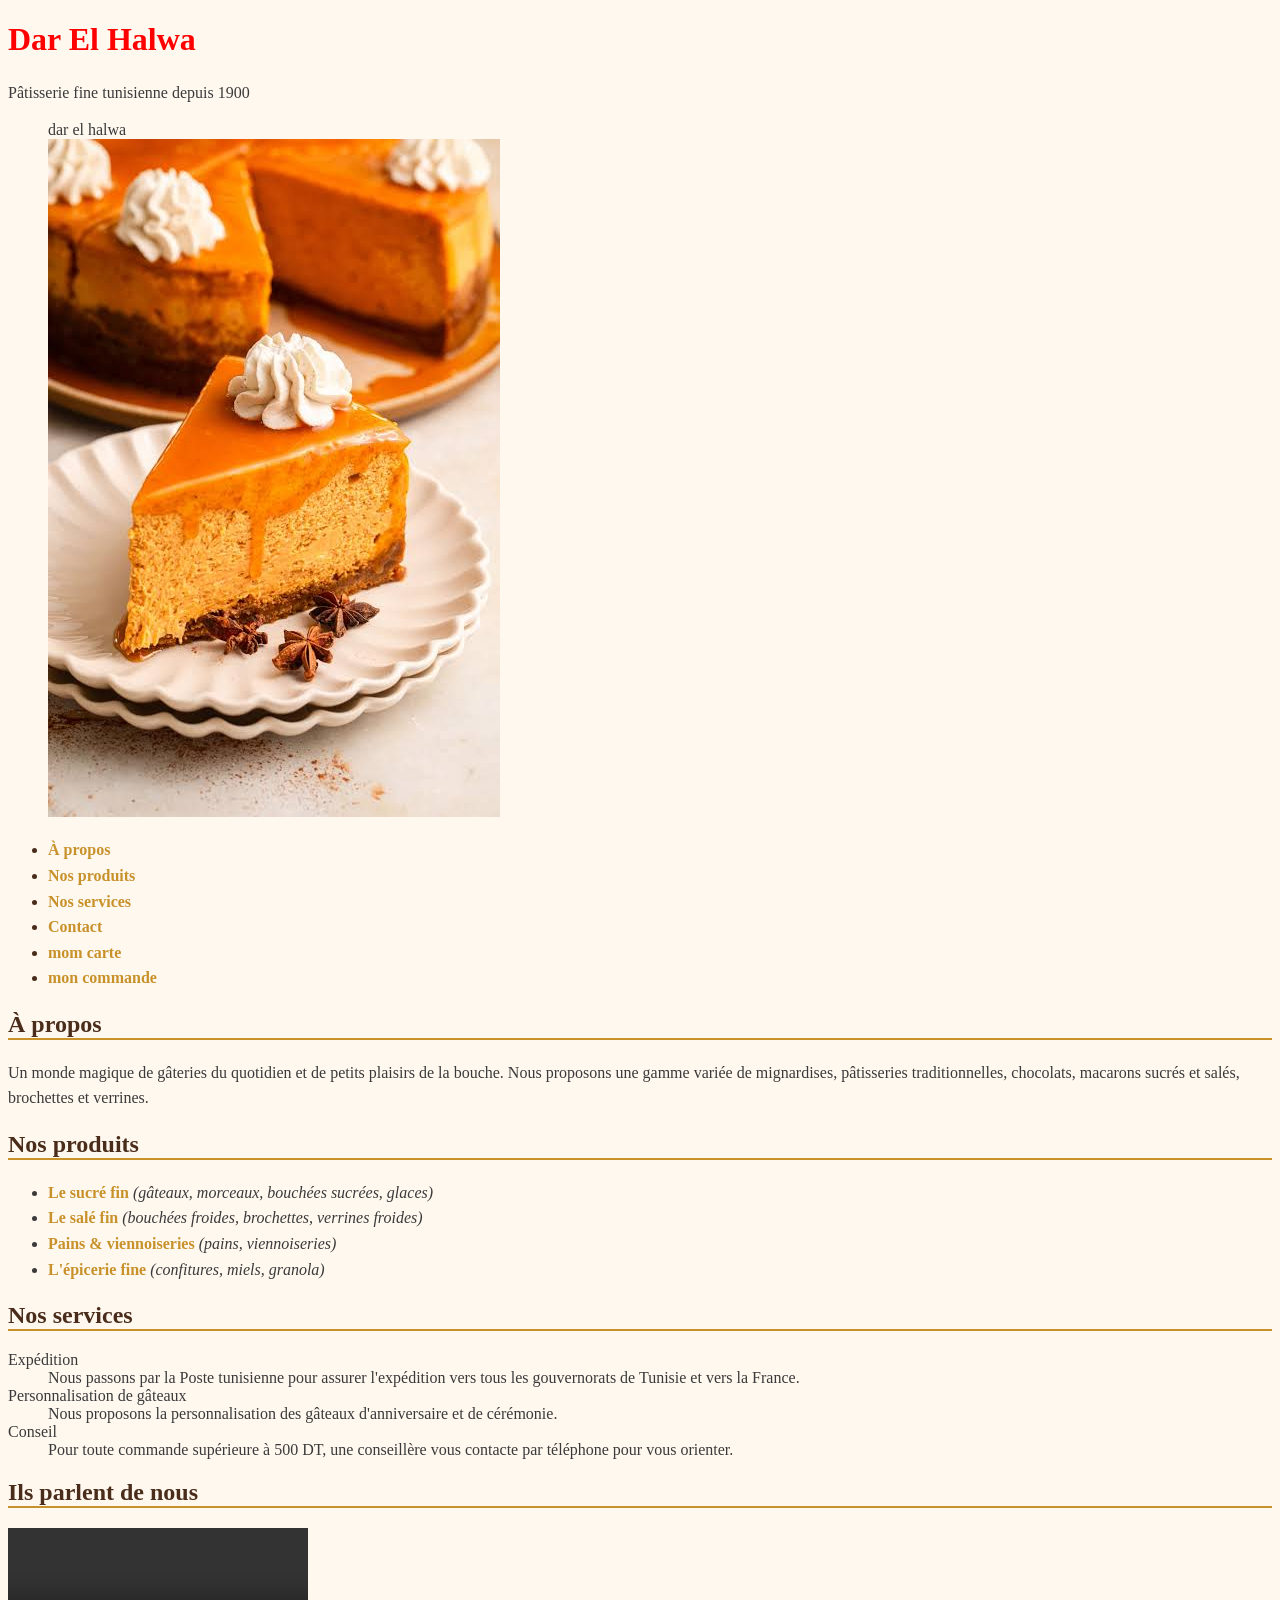
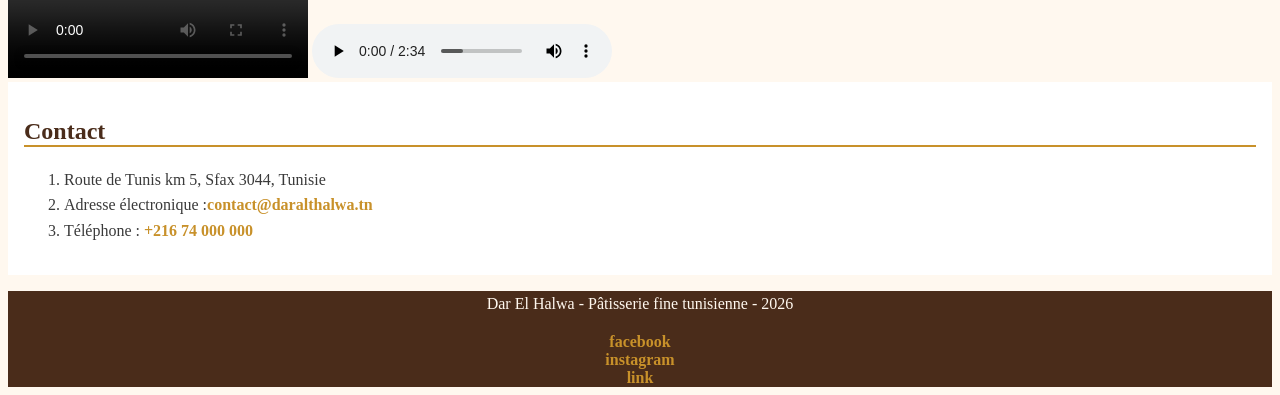
==== index.html @ 82a22570 "Nous avons terminer le tp numero 4" ====
<!DOCTYPE html>
<html lang="fr">
<head>
    <meta charset="UTF-8">
    <meta name="viewport" content="width=device-width, initial-scale=1.0">
    <title>Dar El Halwa - Pâtisserie fine tunisienne</title>
    <link rel="stylesheet" href="css/style.css">
    <script src="js/"></script>
</head>
<body>
    <header>
        <h1>Dar El Halwa</h1>
        <p>Pâtisserie fine tunisienne depuis 1900</p>
        <figure>
            <figcaption>dar el halwa </figcaption>
            <img src="image/Sweet.jpg">
        </figure>
    </header>
    <nav>
        <ul>
            <li><a href="#apropos">À propos</a></li>
            <li><a href="#produits">Nos produits</a></li>
            <li><a href="#services">Nos services</a></li>
            <li><a href="#contact">Contact</a></li>
            <li><a href="carte.html" >mom carte</a></li>
            <li><a href="commande.html" >mon commande</a></li>
        </ul>
    </nav>
    <main>
        <section id="apropos">
            <h2>À propos</h2>
            <p>
                Un monde magique de gâteries du quotidien et de petits plaisirs de la bouche.
                Nous proposons une gamme variée de mignardises, pâtisseries traditionnelles,
                chocolats, macarons sucrés et salés, brochettes et verrines.
            </p>
        </section>
        <section id="produits">
            <h2>Nos produits</h2>
            <ul>
                <li>
                    <strong>Le sucré fin</strong>
                    <em>(gâteaux, morceaux, bouchées sucrées, glaces)</em>
                </li>
                <li>
                    <strong>Le salé fin</strong>
                    <em>(bouchées froides, brochettes, verrines froides)</em>
                </li>
                <li>
                    <strong>Pains & viennoiseries</strong>
                    <em>(pains, viennoiseries)</em>
                </li>
                <li>
                    <strong>L'épicerie fine</strong>
                    <em>(confitures, miels, granola)</em>
                </li>
            </ul>
        </section>
        <section id="services">
            <h2>Nos services</h2>
            <dl>
                <dt>Expédition</dt>
                <dd>
                    Nous passons par la Poste tunisienne pour assurer
                    l'expédition vers tous les gouvernorats de Tunisie
                    et vers la France.
                </dd>
                <dt>Personnalisation de gâteaux</dt>
                <dd>
                    Nous proposons la personnalisation des gâteaux
                    d'anniversaire et de cérémonie.
                </dd>
                <dt>Conseil</dt>
                <dd>
                    Pour toute commande supérieure à 500 DT,
                    une conseillère vous contacte par téléphone
                    pour vous orienter.
                </dd>
            </dl>
        </section>
        <section id="temoignages">
            <h2>Ils parlent de nous</h2>
            <video controls>
            <source src="Media/Sugar is life Behind the scenes at Paris oldest patisserie.mp4" type="video/mp4">
        Votre navigateur ne prend pas en charge la lecture de vidéo <a href="temoignages.mp4">Télécharger la vidéo</a>.
    </video>
    <audio controls>
        <source src="Media/Sound Effect - Ice Cream Truck.mp3" type="audio/mpeg">
        Votre navigateur ne prend pas en charge l'élément audio.
    </audio>
    </section>
        <section id="contact">
            <h2>Contact</h2>

            <ol>
                <li>Route de Tunis km 5, Sfax 3044, Tunisie</li>
                <li>Adresse électronique :<a href="mailto:contact@daralthalwa.tn">contact@daralthalwa.tn</a></li>
                <li>Téléphone :<a href="telto:+216 74 000 000"> +216 74 000 000</a></li>
            </ol>
        </section>
</body><footer>
        <p>Dar El Halwa - Pâtisserie fine tunisienne - 2026</p>
        <a href="https://www.facebook.com/darelhalwa"> facebook </a><br>
        <a href="https://www.instagram.com/darelhalwa">instagram</a><br>
        <a href="https://www.linkedin.com/company/darelhalwa">link</a>
    </footer>

</html>
---- css/style.css ----
h1 { color: red; }
:root {
  --miel: #c8912a;
  --chocolat: #4a2c1a;
  --creme: #fff8ef;
  --pistache: #6b8e4e;
  --gris-texte: #3a3a3a;
  --espace: 1rem;
}

body {
  background-color: var(--creme);
  color: var(--gris-texte);
}
h2 {
  color: var(--chocolat);
  border-bottom: 2px solid var(--miel);
}

nav ,a {
  color: var(--chocolat);
  font-weight: bold;
  text-decoration: none;
}

strong {
  color: var(--miel);
}

footer {
  background-color: var(--chocolat);
  color: var(--creme);
  text-align: center;
}


p, li {
  line-height: 1.6;
}


#contact {
  background-color: #ffffff;
  padding: var(--espace);
}


.mise-en-avant {
  font-size: larger;
  font-style: italic;
}

a:link { color: var(--miel); }
a:visited { color: var(--pistache); }
a:hover { color: var(--chocolat); text-decoration: underline; }
a:active { color: var(--chocolat); }
.carte-info {
  width: 400 px;
  padding: 20 px;
  border: 2px solid var(--miel);
  margin: 30 px;
}
*, *::before, *::after {
  box-sizing: border-box;
}
table {
  border-collapse: collapse;
  width: 100%;
}

thead {
  background-color: var(--miel);
  color: var(--chocolat);
}

th, td {
  border: 1px solid #ccc;
  padding: 8px;
}

tbody tr td:last-child {
  text-align: right;
}

tbody tr:nth-child(even) {
  background-color: #faf3e8;
}

caption {
  caption-side: bottom;
  font-style: italic;
}
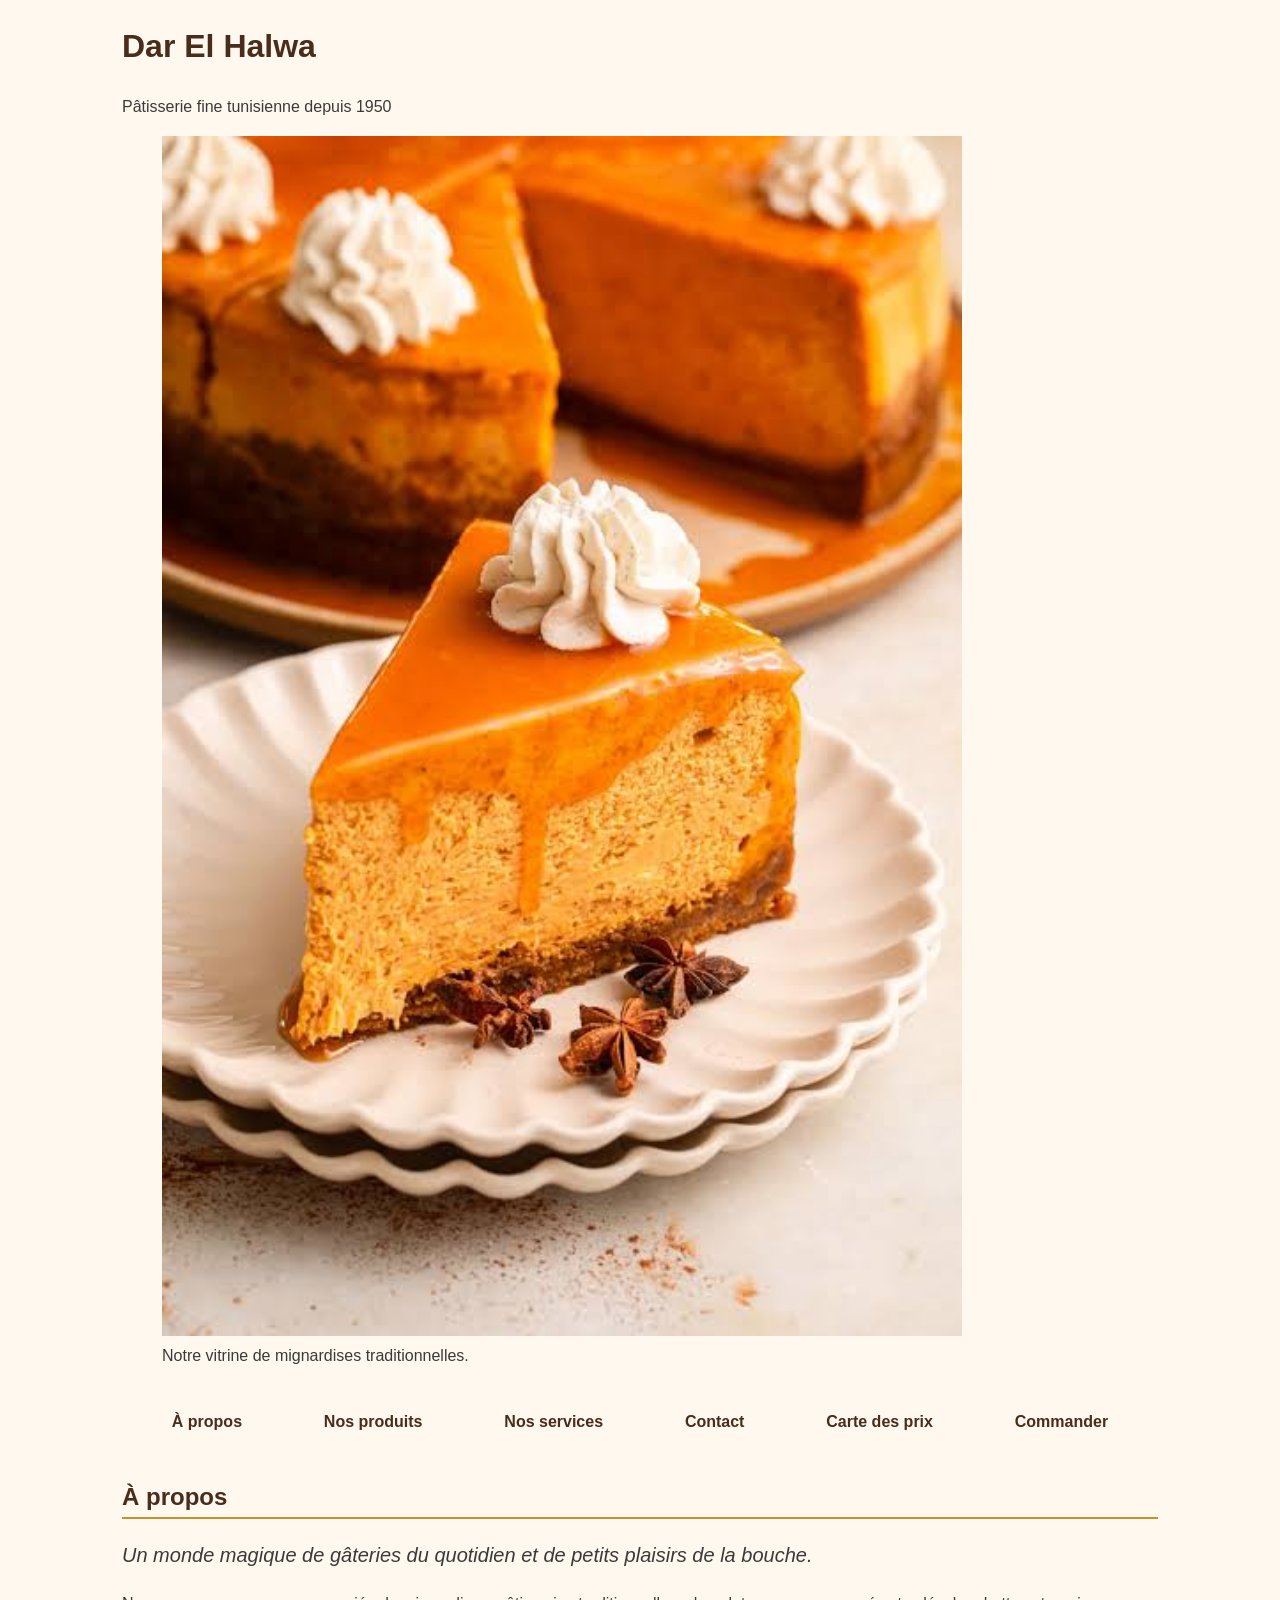
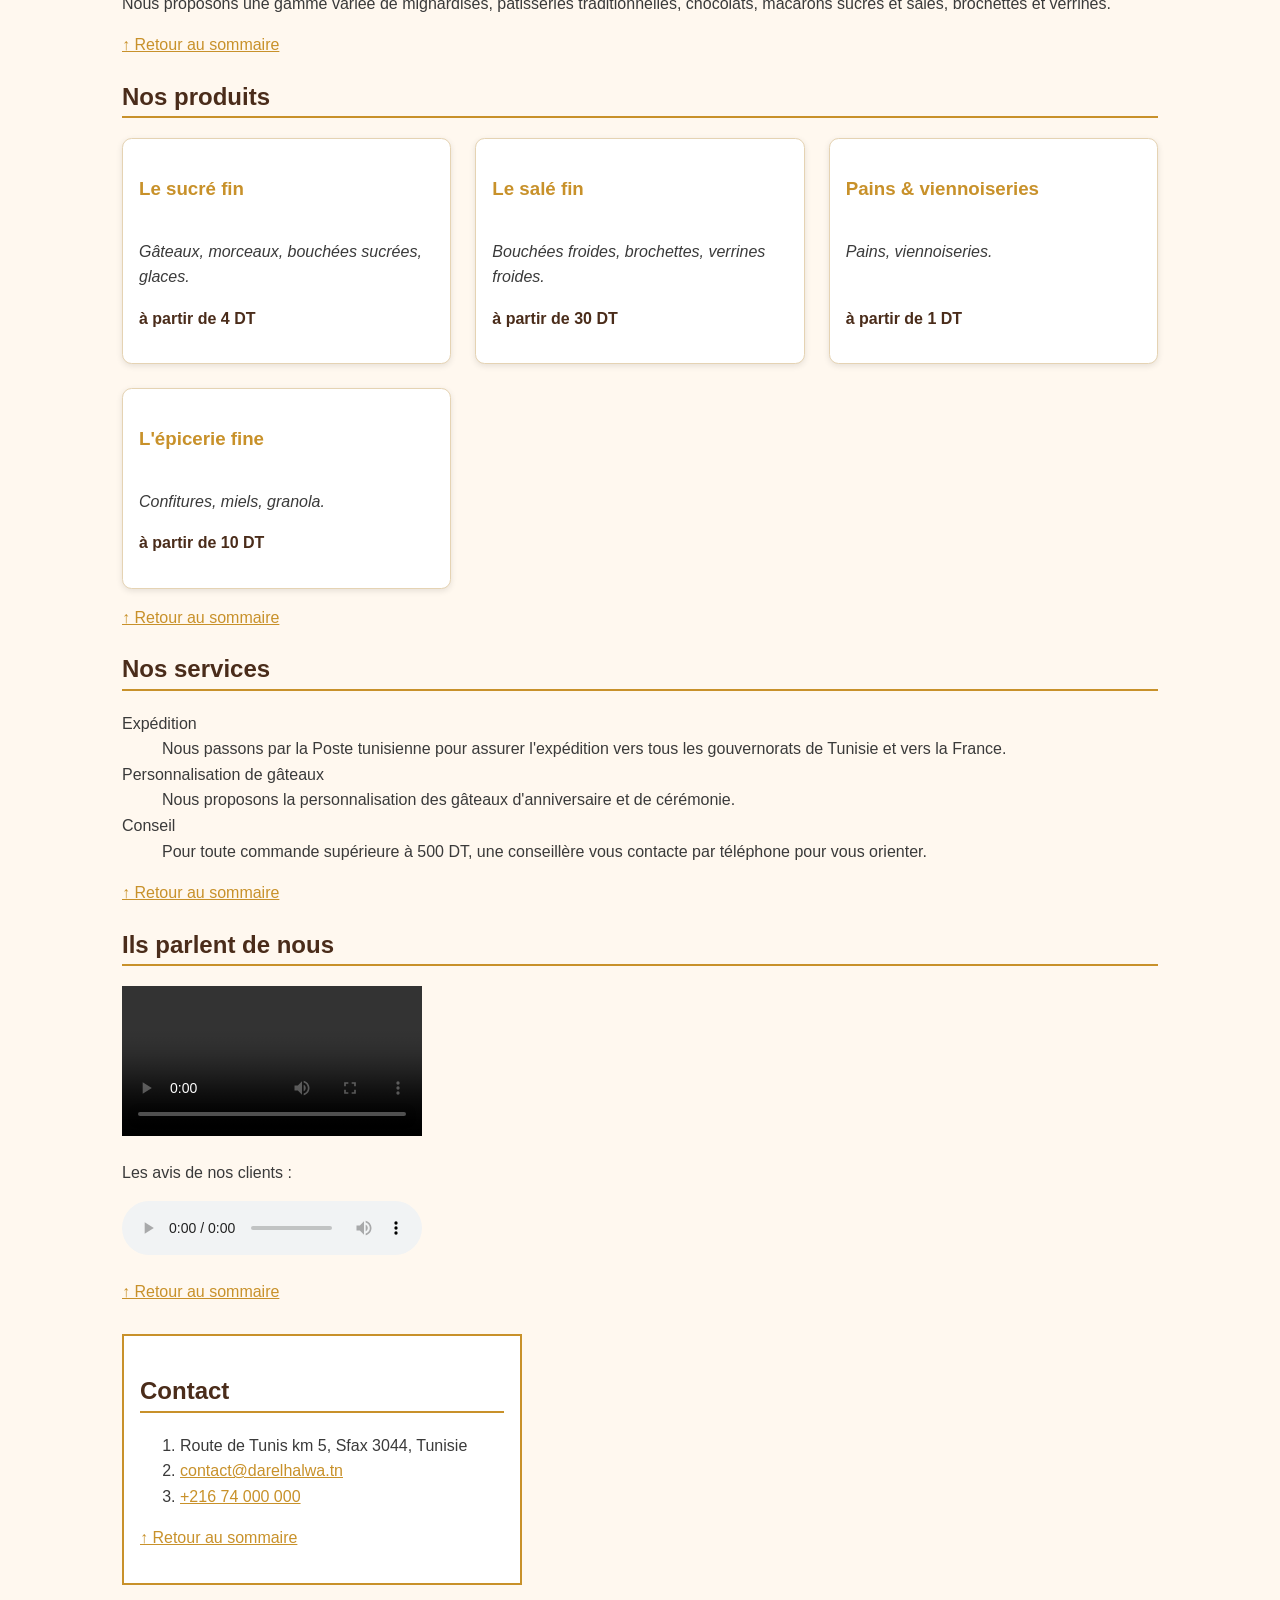
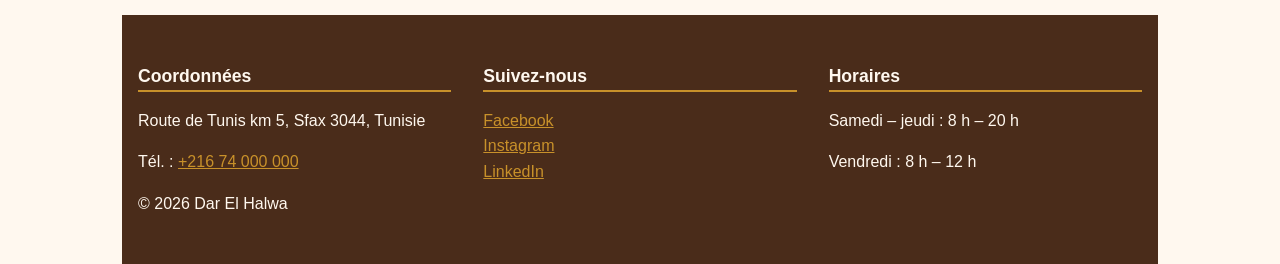
==== commit e5bbcee3: "Add files via upload" ====
--- a/index.html
+++ b/index.html
@@ -1,108 +1,122 @@
-<!DOCTYPE html>
-<html lang="fr">
-<head>
-    <meta charset="UTF-8">
-    <meta name="viewport" content="width=device-width, initial-scale=1.0">
-    <title>Dar El Halwa - Pâtisserie fine tunisienne</title>
-    <link rel="stylesheet" href="css/style.css">
-    <script src="js/"></script>
-</head>
-<body>
-    <header>
-        <h1>Dar El Halwa</h1>
-        <p>Pâtisserie fine tunisienne depuis 1900</p>
-        <figure>
-            <figcaption>dar el halwa </figcaption>
-            <img src="image/Sweet.jpg">
-        </figure>
-    </header>
-    <nav>
-        <ul>
-            <li><a href="#apropos">À propos</a></li>
-            <li><a href="#produits">Nos produits</a></li>
-            <li><a href="#services">Nos services</a></li>
-            <li><a href="#contact">Contact</a></li>
-            <li><a href="carte.html" >mom carte</a></li>
-            <li><a href="commande.html" >mon commande</a></li>
-        </ul>
-    </nav>
-    <main>
-        <section id="apropos">
-            <h2>À propos</h2>
-            <p>
-                Un monde magique de gâteries du quotidien et de petits plaisirs de la bouche.
-                Nous proposons une gamme variée de mignardises, pâtisseries traditionnelles,
-                chocolats, macarons sucrés et salés, brochettes et verrines.
-            </p>
-        </section>
-        <section id="produits">
-            <h2>Nos produits</h2>
-            <ul>
-                <li>
-                    <strong>Le sucré fin</strong>
-                    <em>(gâteaux, morceaux, bouchées sucrées, glaces)</em>
-                </li>
-                <li>
-                    <strong>Le salé fin</strong>
-                    <em>(bouchées froides, brochettes, verrines froides)</em>
-                </li>
-                <li>
-                    <strong>Pains & viennoiseries</strong>
-                    <em>(pains, viennoiseries)</em>
-                </li>
-                <li>
-                    <strong>L'épicerie fine</strong>
-                    <em>(confitures, miels, granola)</em>
-                </li>
-            </ul>
-        </section>
-        <section id="services">
-            <h2>Nos services</h2>
-            <dl>
-                <dt>Expédition</dt>
-                <dd>
-                    Nous passons par la Poste tunisienne pour assurer
-                    l'expédition vers tous les gouvernorats de Tunisie
-                    et vers la France.
-                </dd>
-                <dt>Personnalisation de gâteaux</dt>
-                <dd>
-                    Nous proposons la personnalisation des gâteaux
-                    d'anniversaire et de cérémonie.
-                </dd>
-                <dt>Conseil</dt>
-                <dd>
-                    Pour toute commande supérieure à 500 DT,
-                    une conseillère vous contacte par téléphone
-                    pour vous orienter.
-                </dd>
-            </dl>
-        </section>
-        <section id="temoignages">
-            <h2>Ils parlent de nous</h2>
-            <video controls>
-            <source src="Media/Sugar is life Behind the scenes at Paris oldest patisserie.mp4" type="video/mp4">
-        Votre navigateur ne prend pas en charge la lecture de vidéo <a href="temoignages.mp4">Télécharger la vidéo</a>.
-    </video>
-    <audio controls>
-        <source src="Media/Sound Effect - Ice Cream Truck.mp3" type="audio/mpeg">
-        Votre navigateur ne prend pas en charge l'élément audio.
-    </audio>
-    </section>
-        <section id="contact">
-            <h2>Contact</h2>
-
-            <ol>
-                <li>Route de Tunis km 5, Sfax 3044, Tunisie</li>
-                <li>Adresse électronique :<a href="mailto:contact@daralthalwa.tn">contact@daralthalwa.tn</a></li>
-                <li>Téléphone :<a href="telto:+216 74 000 000"> +216 74 000 000</a></li>
-            </ol>
-        </section>
-</body><footer>
-        <p>Dar El Halwa - Pâtisserie fine tunisienne - 2026</p>
-        <a href="https://www.facebook.com/darelhalwa"> facebook </a><br>
-        <a href="https://www.instagram.com/darelhalwa">instagram</a><br>
-        <a href="https://www.linkedin.com/company/darelhalwa">link</a>
-    </footer>
-
-</html>+<!DOCTYPE html>
+<html lang="fr">
+<head>
+  <meta charset="UTF-8">
+  <meta name="viewport" content="width=device-width, initial-scale=1">
+  <title>Dar El Halwa — Pâtisserie fine tunisienne</title>
+  <link rel="stylesheet" href="css/style.css">
+</head>
+<body>
+  <header>
+    <h1>Dar El Halwa</h1>
+    <p>Pâtisserie fine tunisienne depuis 1950</p>
+    <figure>
+      <img src="image/Sweet.jpg" alt="Vitrine garnie de mignardises, cornes de gazelle et makrouds" width="800" height="450">
+      <figcaption>Notre vitrine de mignardises traditionnelles.</figcaption>
+    </figure>
+  </header>
+  <nav id="sommaire" aria-label="Navigation principale">
+    <ul>
+      <li><a href="#apropos">À propos</a></li>
+      <li><a href="#produits">Nos produits</a></li>
+      <li><a href="#services">Nos services</a></li>
+      <li><a href="#contact">Contact</a></li>
+      <li><a href="carte.html">Carte des prix</a></li>
+      <li><a href="commande.html">Commander</a></li>
+    </ul>
+  </nav>
+  <main>
+    <section id="apropos">
+      <h2>À propos</h2>
+      <p class="mise-en-avant">Un monde magique de gâteries du quotidien et de petits plaisirs de la bouche.</p>
+      <p>Nous proposons une gamme variée de mignardises, pâtisseries traditionnelles, chocolats, macarons sucrés et salés, brochettes et verrines.</p>
+    <p><a href="#sommaire">↑ Retour au sommaire</a></p>
+    </section>
+
+    <section id="produits">
+      <h2>Nos produits</h2>
+      <ul class="grille-produits">
+        <li class="carte">
+          <h3><strong>Le sucré fin</strong></h3>
+          <p><em>Gâteaux, morceaux, bouchées sucrées, glaces.</em></p>
+          <p class="prix">à partir de 4 DT</p>
+        </li>
+        <li class="carte">
+          <h3><strong>Le salé fin</strong></h3>
+          <p><em>Bouchées froides, brochettes, verrines froides.</em></p>
+          <p class="prix">à partir de 30 DT</p>
+        </li>
+        <li class="carte">
+          <h3><strong>Pains &amp; viennoiseries</strong></h3>
+          <p><em>Pains, viennoiseries.</em></p>
+          <p class="prix">à partir de 1 DT</p>
+        </li>
+        <li class="carte">
+          <h3><strong>L'épicerie fine</strong></h3>
+          <p><em>Confitures, miels, granola.</em></p>
+          <p class="prix">à partir de 10 DT</p>
+        </li>
+      </ul>
+    <p><a href="#sommaire">↑ Retour au sommaire</a></p>
+    </section>
+
+    <section id="services">
+      <h2>Nos services</h2>
+      <dl>
+        <dt>Expédition</dt>
+        <dd>Nous passons par la Poste tunisienne pour assurer l'expédition vers tous les gouvernorats de Tunisie et vers la France.</dd>
+        <dt>Personnalisation de gâteaux</dt>
+        <dd>Nous proposons la personnalisation des gâteaux d'anniversaire et de cérémonie.</dd>
+        <dt>Conseil</dt>
+        <dd>Pour toute commande supérieure à 500 DT, une conseillère vous contacte par téléphone pour vous orienter.</dd>
+      </dl>
+    <p><a href="#sommaire">↑ Retour au sommaire</a></p>
+    </section>
+
+    <section id="temoignages">
+      <h2>Ils parlent de nous</h2>
+      <video controls preload="metadata">
+        <source src="media/Sugar is life Behind the scenes at Paris oldest patisserie.mp4" type="video/mp4">
+        Votre navigateur ne sait pas lire cette vidéo. <a href="media/Sugar is life Behind the scenes at Paris oldest patisserie.mp4">Télécharger la vidéo</a>.
+      </video>
+      <p>Les avis de nos clients :</p>
+      <audio controls preload="metadata">
+        <source src="media/Sound Effect - Ice Cream Truck.mp3" type="audio/mpeg">
+        Votre navigateur ne sait pas lire ce fichier audio.
+      </audio>
+    <p><a href="#sommaire">↑ Retour au sommaire</a></p>
+    </section>
+
+    <section id="contact" class="carte-info">
+      <h2>Contact</h2>
+      <ol>
+        <li>Route de Tunis km 5, Sfax 3044, Tunisie</li>
+        <li><a href="mailto:contact@darelhalwa.tn?subject=Demande%20de%20renseignements">contact@darelhalwa.tn</a></li>
+        <li><a href="tel:+21674000000">+216 74 000 000</a></li>
+      </ol>
+    <p><a href="#sommaire">↑ Retour au sommaire</a></p>
+    </section>
+  </main>
+  <footer>
+    <div>
+      <h2>Coordonnées</h2>
+      <p>Route de Tunis km 5, Sfax 3044, Tunisie</p>
+      <p>Tél. : <a href="tel:+21674000000">+216 74 000 000</a></p>
+      <p>&copy; 2026 Dar El Halwa</p>
+    </div>
+    <div>
+      <h2>Suivez-nous</h2>
+      <ul>
+        <li><a href="https://www.facebook.com/darelhalwa" target="_blank" rel="noopener">Facebook</a></li>
+        <li><a href="https://www.instagram.com/darelhalwa" target="_blank" rel="noopener">Instagram</a></li>
+        <li><a href="https://www.linkedin.com/company/darelhalwa" target="_blank" rel="noopener">LinkedIn</a></li>
+      </ul>
+    </div>
+    <div>
+      <h2>Horaires</h2>
+      <p>Samedi – jeudi : 8 h – 20 h</p>
+      <p>Vendredi : 8 h – 12 h</p>
+    </div>
+  </footer>
+</body>
+</html>
--- a/css/style.css
+++ b/css/style.css
@@ -1,92 +1,134 @@
-h1 { color: red; }
-:root {
-  --miel: #c8912a;
-  --chocolat: #4a2c1a;
-  --creme: #fff8ef;
-  --pistache: #6b8e4e;
-  --gris-texte: #3a3a3a;
-  --espace: 1rem;
-}
-
-body {
-  background-color: var(--creme);
-  color: var(--gris-texte);
-}
-h2 {
-  color: var(--chocolat);
-  border-bottom: 2px solid var(--miel);
-}
-
-nav ,a {
-  color: var(--chocolat);
-  font-weight: bold;
-  text-decoration: none;
-}
-
-strong {
-  color: var(--miel);
-}
-
-footer {
-  background-color: var(--chocolat);
-  color: var(--creme);
-  text-align: center;
-}
-
-
-p, li {
-  line-height: 1.6;
-}
-
-
-#contact {
-  background-color: #ffffff;
-  padding: var(--espace);
-}
-
-
-.mise-en-avant {
-  font-size: larger;
-  font-style: italic;
-}
-
-a:link { color: var(--miel); }
-a:visited { color: var(--pistache); }
-a:hover { color: var(--chocolat); text-decoration: underline; }
-a:active { color: var(--chocolat); }
-.carte-info {
-  width: 400 px;
-  padding: 20 px;
-  border: 2px solid var(--miel);
-  margin: 30 px;
-}
-*, *::before, *::after {
-  box-sizing: border-box;
-}
-table {
-  border-collapse: collapse;
-  width: 100%;
-}
-
-thead {
-  background-color: var(--miel);
-  color: var(--chocolat);
-}
-
-th, td {
-  border: 1px solid #ccc;
-  padding: 8px;
-}
-
-tbody tr td:last-child {
-  text-align: right;
-}
-
-tbody tr:nth-child(even) {
-  background-color: #faf3e8;
-}
-
-caption {
-  caption-side: bottom;
-  font-style: italic;
-}+*, *::before, *::after {
+  box-sizing: border-box;
+}
+
+:root {
+  --miel: #c8912a;
+  --chocolat: #4a2c1a;
+  --creme: #fff8ef;
+  --pistache: #6b8e4e;
+  --gris-texte: #3a3a3a;
+  --espace: 1rem;
+}
+
+body {
+  display: grid;
+  grid-template-areas:
+    "entete"
+    "navigation"
+    "contenu"
+    "pied";
+  grid-template-rows: auto auto 1fr auto;
+  min-height: 100vh;
+  max-width: 1100px;
+  margin: 0 auto;
+  padding: 0 var(--espace);
+  background-color: var(--creme);
+  color: var(--gris-texte);
+  font-family: "Segoe UI", Tahoma, Arial, sans-serif;
+  font-size: 1rem;
+  line-height: 1.6;
+}
+header { grid-area: entete; }
+nav    { grid-area: navigation; }
+main   { grid-area: contenu; }
+footer { grid-area: pied; }
+
+h1, h2, h3 { color: var(--chocolat); }
+h2 { border-bottom: 2px solid var(--miel); }
+
+p, li { line-height: 1.6; }
+
+strong { color: var(--miel); }
+
+img, video { max-width: 100%; height: auto; }
+audio { max-width: 100%; }
+
+a:link    { color: var(--miel); }
+a:visited { color: var(--pistache); }
+a:hover   { color: var(--chocolat); text-decoration: underline; }
+a:active  { color: var(--chocolat); }
+
+.mise-en-avant { font-size: 1.25rem; font-style: italic; }
+
+#contact { background-color: #fff; padding: var(--espace); }
+.carte-info {
+  max-width: 400px;
+  padding: 20px;
+  border: 2px solid var(--miel);
+  margin: 30px 0;
+}
+
+nav ul {
+  display: flex;
+  flex-wrap: wrap;
+  justify-content: space-evenly;
+  align-items: center;
+  gap: var(--espace);
+  list-style: none;
+  padding: 0;
+}
+nav a,
+nav a:link,
+nav a:visited {
+  display: block;
+  padding: 0.5rem 1rem;
+  border-radius: 0.4rem;
+  text-decoration: none;
+  font-weight: bold;
+  color: var(--chocolat);
+}
+nav a:hover { background-color: var(--miel); color: #fff; }
+
+.grille-produits {
+  display: grid;
+  grid-template-columns: 1fr;
+  gap: 1.5rem;
+  list-style: none;
+  padding: 0;
+}
+.carte {
+  display: flex;
+  flex-direction: column;
+  background-color: #fff;
+  border: 1px solid #e5d3b3;
+  border-radius: 0.6rem;
+  padding: var(--espace);
+  box-shadow: 0 2px 6px rgba(0, 0, 0, 0.1);
+}
+.carte .prix { margin-top: auto; font-weight: bold; color: var(--chocolat); }
+
+footer {
+  display: flex;
+  flex-direction: column;
+  gap: calc(var(--espace) * 2);
+  padding: calc(var(--espace) * 2) var(--espace);
+  background-color: var(--chocolat);
+  color: var(--creme);
+  text-align: center;
+}
+footer > div { flex: 1; }
+footer h2 { color: var(--creme); font-size: 1.1rem; }
+footer ul { list-style: none; padding: 0; }
+footer a:link, footer a:visited { color: var(--miel); }
+
+.table-defilant { overflow-x: auto; }
+table { border-collapse: collapse; width: 100%; }
+thead { background-color: #f3e2bf; color: var(--chocolat); }
+th, td { border: 1px solid #bbb; padding: 8px; }
+tbody tr td:last-child { text-align: right; }
+tbody tr:nth-child(even) { background-color: #faf3e8; }
+caption { caption-side: bottom; font-style: italic; }
+
+fieldset { margin-bottom: var(--espace); border: 1px solid var(--miel); border-radius: 0.4rem; }
+legend { color: var(--chocolat); font-weight: bold; }
+input, select, textarea { max-width: 100%; }
+
+@media (min-width: 768px) {
+  .grille-produits { grid-template-columns: repeat(2, 1fr); }
+  footer { flex-direction: row; text-align: left; }
+}
+@media (min-width: 1024px) {
+  body { padding: 0 calc(var(--espace) * 2); }
+  .grille-produits { grid-template-columns: repeat(3, 1fr); }
+}
